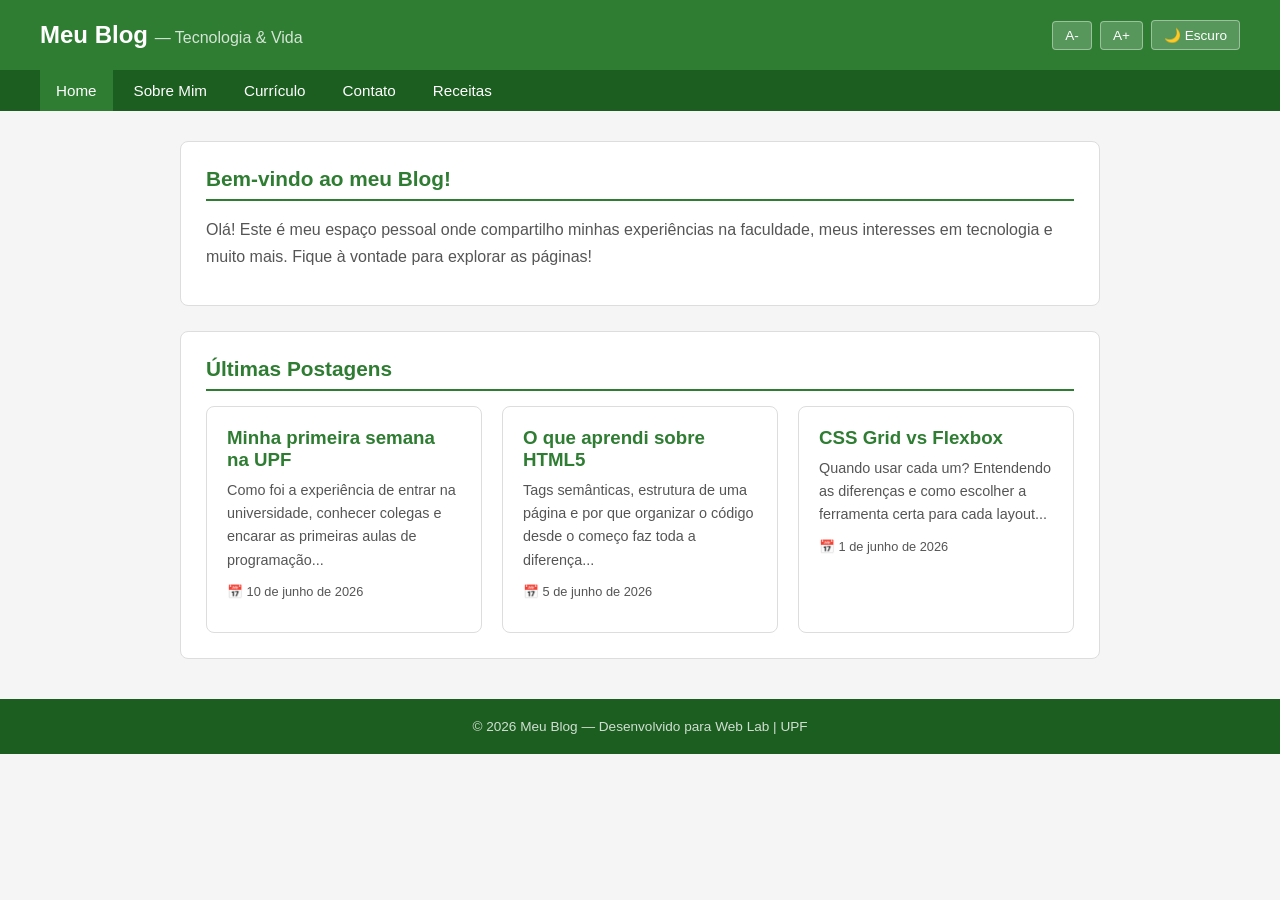
==== index.html @ dc5e02b0 "first commit" ====
<!DOCTYPE html>
<html lang="pt-BR">
<head>
  <meta charset="UTF-8">
  <meta name="viewport" content="width=device-width, initial-scale=1.0">
  <title>Meu Blog - Home</title>
  <link rel="stylesheet" href="css/style.css">
</head>
<body>

  <!-- CABEÇALHO -->
  <header>
    <h1>Meu Blog <span>— Tecnologia & Vida</span></h1>
    <div class="controles">
      <button onclick="diminuirFonte()">A-</button>
      <button onclick="aumentarFonte()">A+</button>
      <button id="btn-dark" onclick="alternarDarkMode()">🌙 Escuro</button>
    </div>
  </header>

  <!-- MENU DE NAVEGAÇÃO -->
  <nav>
    <ul>
      <li><a href="index.html" class="ativo">Home</a></li>
      <li><a href="about.html">Sobre Mim</a></li>
      <li><a href="curriculum.html">Currículo</a></li>
      <li><a href="contact.html">Contato</a></li>
      <li><a href="receitas.html">Receitas</a></li>
    </ul>
  </nav>

  <!-- CONTEÚDO PRINCIPAL -->
  <main>

    <!-- Apresentação -->
    <section>
      <h2>Bem-vindo ao meu Blog!</h2>
      <p>
        Olá! Este é meu espaço pessoal onde compartilho minhas experiências na faculdade,
        meus interesses em tecnologia e muito mais. Fique à vontade para explorar as páginas!
      </p>
    </section>

    <!-- Últimas Postagens -->
    <section>
      <h2>Últimas Postagens</h2>
      <div class="posts">

        <div class="card">
          <h3>Minha primeira semana na UPF</h3>
          <p>Como foi a experiência de entrar na universidade, conhecer colegas e encarar as primeiras aulas de programação...</p>
          <p class="data">📅 10 de junho de 2026</p>
        </div>

        <div class="card">
          <h3>O que aprendi sobre HTML5</h3>
          <p>Tags semânticas, estrutura de uma página e por que organizar o código desde o começo faz toda a diferença...</p>
          <p class="data">📅 5 de junho de 2026</p>
        </div>

        <div class="card">
          <h3>CSS Grid vs Flexbox</h3>
          <p>Quando usar cada um? Entendendo as diferenças e como escolher a ferramenta certa para cada layout...</p>
          <p class="data">📅 1 de junho de 2026</p>
        </div>

      </div>
    </section>

  </main>

  <!-- RODAPÉ -->
  <footer>
    <p>© 2026 Meu Blog — Desenvolvido para Web Lab | UPF</p>
  </footer>

  <!-- SCRIPT -->
  <script src="js/script.js"></script>

</body>
</html>
---- css/style.css ----
/* ===== VARIÁVEIS DE CORES ===== */
:root {
  --cor-fundo: #f5f5f5;
  --cor-fundo-card: #ffffff;
  --cor-texto: #222222;
  --cor-texto-suave: #555555;
  --cor-primaria: #2e7d32; /* verde */
  --cor-primaria-escura: #1b5e20;
  --cor-borda: #dddddd;
  --cor-header: #2e7d32;
  --cor-footer: #1b5e20;
}

/* ===== DARK MODE ===== */
body.dark {
  --cor-fundo: #121212;
  --cor-fundo-card: #1e1e1e;
  --cor-texto: #eeeeee;
  --cor-texto-suave: #aaaaaa;
  --cor-primaria: #66bb6a;
  --cor-primaria-escura: #43a047;
  --cor-borda: #333333;
  --cor-header: #1b5e20;
  --cor-footer: #0a3d0a;
}

/* ===== RESET E BASE ===== */
* {
  margin: 0;
  padding: 0;
  box-sizing: border-box;
}

body {
  font-family: 'Segoe UI', Arial, sans-serif;
  font-size: 16px;
  background-color: var(--cor-fundo);
  color: var(--cor-texto);
  transition: background-color 0.3s, color 0.3s;
}

a {
  color: var(--cor-primaria);
  text-decoration: none;
}

a:hover {
  text-decoration: underline;
}

/* ===== HEADER ===== */
header {
  background-color: var(--cor-header);
  color: white;
  padding: 20px 40px;
  display: flex;
  justify-content: space-between;
  align-items: center;
  flex-wrap: wrap;
  gap: 10px;
}

header h1 {
  font-size: 1.5rem;
}

header h1 span {
  font-weight: normal;
  font-size: 1rem;
  opacity: 0.8;
}

/* ===== NAVEGAÇÃO ===== */
nav {
  background-color: var(--cor-primaria-escura);
  padding: 0 40px;
}

nav ul {
  list-style: none;
  display: flex;
  flex-wrap: wrap;
  gap: 5px;
}

nav ul li a {
  display: block;
  color: white;
  padding: 12px 16px;
  font-size: 0.95rem;
  transition: background-color 0.2s;
}

nav ul li a:hover,
nav ul li a.ativo {
  background-color: var(--cor-primaria);
  text-decoration: none;
}

/* ===== CONTROLES DE ACESSIBILIDADE ===== */
.controles {
  display: flex;
  gap: 8px;
  align-items: center;
}

.controles button {
  background-color: rgba(255,255,255,0.2);
  color: white;
  border: 1px solid rgba(255,255,255,0.4);
  padding: 6px 12px;
  border-radius: 4px;
  cursor: pointer;
  font-size: 0.85rem;
  transition: background-color 0.2s;
}

.controles button:hover {
  background-color: rgba(255,255,255,0.35);
}

/* ===== CONTEÚDO PRINCIPAL ===== */
main {
  max-width: 960px;
  margin: 30px auto;
  padding: 0 20px;
}

/* ===== SEÇÕES ===== */
section {
  background-color: var(--cor-fundo-card);
  border: 1px solid var(--cor-borda);
  border-radius: 8px;
  padding: 25px;
  margin-bottom: 25px;
}

section h2 {
  color: var(--cor-primaria);
  margin-bottom: 15px;
  font-size: 1.3rem;
  border-bottom: 2px solid var(--cor-primaria);
  padding-bottom: 8px;
}

section p {
  line-height: 1.7;
  color: var(--cor-texto-suave);
  margin-bottom: 10px;
}

/* ===== CARDS DE POSTAGENS ===== */
.posts {
  display: grid;
  grid-template-columns: repeat(auto-fill, minmax(260px, 1fr));
  gap: 20px;
}

.card {
  background-color: var(--cor-fundo-card);
  border: 1px solid var(--cor-borda);
  border-radius: 8px;
  padding: 20px;
  transition: box-shadow 0.2s;
}

.card:hover {
  box-shadow: 0 4px 12px rgba(0,0,0,0.1);
}

.card h3 {
  color: var(--cor-primaria);
  margin-bottom: 8px;
}

.card p {
  font-size: 0.9rem;
  color: var(--cor-texto-suave);
  line-height: 1.6;
}

.card .data {
  font-size: 0.8rem;
  color: var(--cor-texto-suave);
  margin-top: 10px;
}

/* ===== FOTO SOBRE MIM ===== */
.sobre-conteudo {
  display: flex;
  gap: 25px;
  align-items: flex-start;
  flex-wrap: wrap;
}

.sobre-conteudo img {
  width: 180px;
  height: 180px;
  border-radius: 50%;
  object-fit: cover;
  border: 4px solid var(--cor-primaria);
  flex-shrink: 0;
}

/* ===== LISTAS NO CURRÍCULO ===== */
ul.lista-cv {
  list-style: none;
  padding: 0;
}

ul.lista-cv li {
  padding: 8px 0;
  border-bottom: 1px solid var(--cor-borda);
  color: var(--cor-texto-suave);
}

ul.lista-cv li:last-child {
  border-bottom: none;
}

ul.lista-cv li::before {
  content: "▸ ";
  color: var(--cor-primaria);
}

/* ===== TABELA ===== */
table {
  width: 100%;
  border-collapse: collapse;
  margin-top: 10px;
}

table th {
  background-color: var(--cor-primaria);
  color: white;
  padding: 10px 12px;
  text-align: left;
  font-size: 0.9rem;
}

table td {
  padding: 9px 12px;
  border-bottom: 1px solid var(--cor-borda);
  color: var(--cor-texto-suave);
  font-size: 0.9rem;
}

table tr:hover td {
  background-color: var(--cor-fundo);
}

/* ===== FORMULÁRIO ===== */
form {
  display: flex;
  flex-direction: column;
  gap: 15px;
}

form label {
  font-size: 0.9rem;
  font-weight: bold;
  color: var(--cor-texto);
  margin-bottom: 4px;
  display: block;
}

form input,
form textarea,
form select {
  width: 100%;
  padding: 10px 14px;
  border: 1px solid var(--cor-borda);
  border-radius: 6px;
  background-color: var(--cor-fundo);
  color: var(--cor-texto);
  font-size: 0.95rem;
  font-family: inherit;
  transition: border-color 0.2s;
}

form input:focus,
form textarea:focus,
form select:focus {
  outline: none;
  border-color: var(--cor-primaria);
}

form textarea {
  resize: vertical;
  min-height: 120px;
}

form button[type="submit"] {
  background-color: var(--cor-primaria);
  color: white;
  border: none;
  padding: 12px 24px;
  border-radius: 6px;
  cursor: pointer;
  font-size: 1rem;
  align-self: flex-start;
  transition: background-color 0.2s;
}

form button[type="submit"]:hover {
  background-color: var(--cor-primaria-escura);
}

.campo-erro {
  border-color: #e53935 !important;
}

.msg-erro {
  color: #e53935;
  font-size: 0.82rem;
  margin-top: 3px;
}

.msg-sucesso {
  background-color: #e8f5e9;
  color: #2e7d32;
  border: 1px solid #a5d6a7;
  padding: 12px 16px;
  border-radius: 6px;
  display: none;
}

/* ===== LISTA DE RECEITAS ===== */
.lista-receitas {
  list-style: none;
  padding: 0;
}

.lista-receitas li {
  padding: 12px 0;
  border-bottom: 1px solid var(--cor-borda);
}

.lista-receitas li:last-child {
  border-bottom: none;
}

.lista-receitas li a {
  font-weight: bold;
  font-size: 1rem;
}

.lista-receitas li span {
  display: block;
  font-size: 0.85rem;
  color: var(--cor-texto-suave);
  margin-top: 3px;
}

/* ===== RECEITA DETALHE ===== */
.ingredientes-lista {
  padding-left: 20px;
  line-height: 2;
  color: var(--cor-texto-suave);
}

.preparo-lista {
  padding-left: 20px;
  line-height: 2;
  color: var(--cor-texto-suave);
}

.preparo-lista li {
  margin-bottom: 6px;
}

/* ===== FOOTER ===== */
footer {
  background-color: var(--cor-footer);
  color: rgba(255,255,255,0.8);
  text-align: center;
  padding: 20px;
  font-size: 0.85rem;
  margin-top: 40px;
}
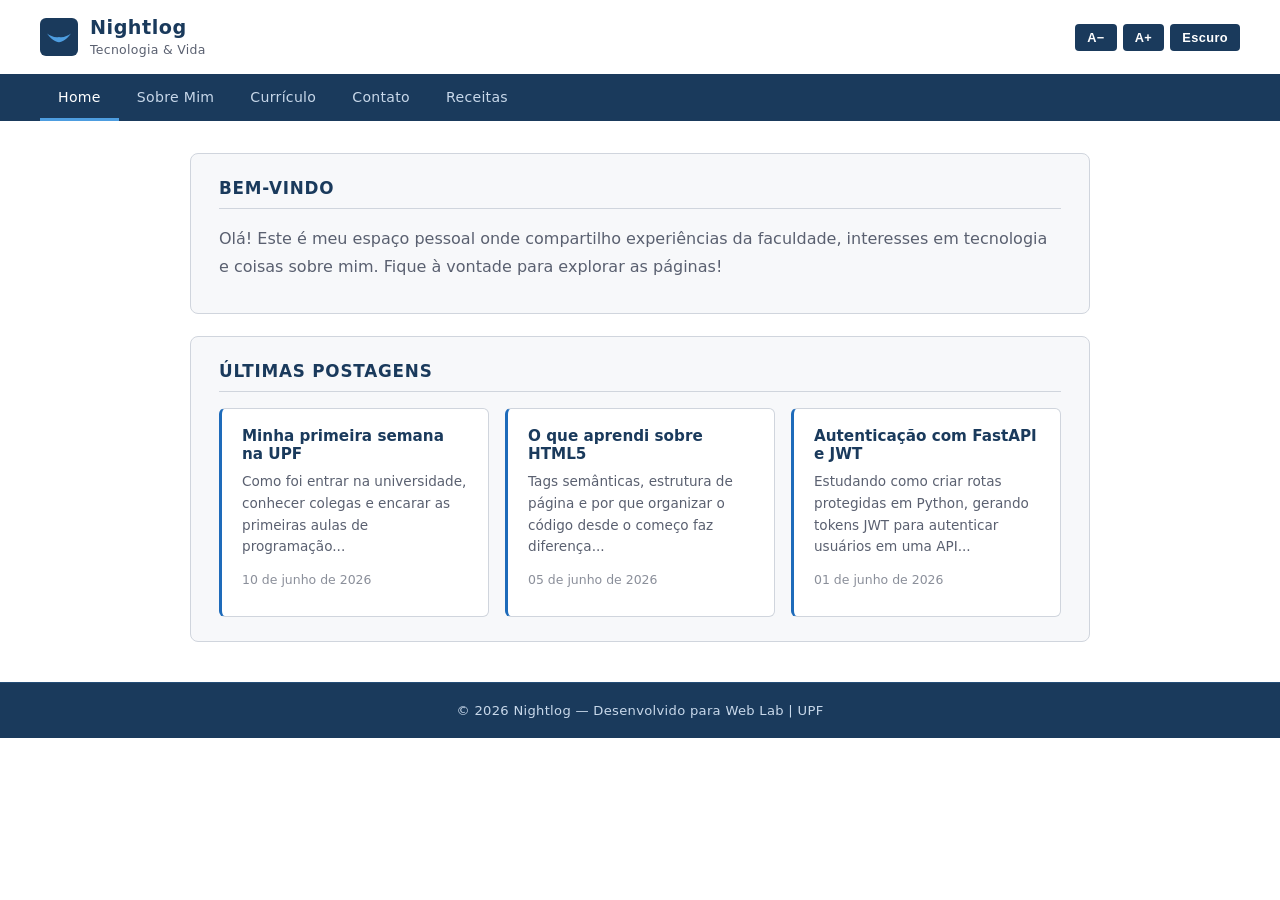
==== commit b83b2a16: "feat: blog completo" ====
--- a/index.html
+++ b/index.html
@@ -3,22 +3,31 @@
 <head>
   <meta charset="UTF-8">
   <meta name="viewport" content="width=device-width, initial-scale=1.0">
-  <title>Meu Blog - Home</title>
+  <title>Meu Blog — Home</title>
   <link rel="stylesheet" href="css/style.css">
 </head>
 <body>
 
-  <!-- CABEÇALHO -->
   <header>
-    <h1>Meu Blog <span>— Tecnologia & Vida</span></h1>
+    <div class="logo">
+      <div class="logo-icon">
+        <!-- asa estilizada — Nightwing -->
+        <svg viewBox="0 0 28 16" xmlns="http://www.w3.org/2000/svg">
+          <path d="M14 14 C10 14 4 10 0 4 C4 7 9 9 14 8 C19 9 24 7 28 4 C24 10 18 14 14 14Z"/>
+        </svg>
+      </div>
+      <div class="logo-text">
+        <h1>Nightlog</h1>
+        <span>Tecnologia &amp; Vida</span>
+      </div>
+    </div>
     <div class="controles">
-      <button onclick="diminuirFonte()">A-</button>
+      <button onclick="diminuirFonte()">A−</button>
       <button onclick="aumentarFonte()">A+</button>
-      <button id="btn-dark" onclick="alternarDarkMode()">🌙 Escuro</button>
+      <button id="btn-dark" onclick="alternarDarkMode()">Escuro</button>
     </div>
   </header>
 
-  <!-- MENU DE NAVEGAÇÃO -->
   <nav>
     <ul>
       <li><a href="index.html" class="ativo">Home</a></li>
@@ -29,39 +38,36 @@
     </ul>
   </nav>
 
-  <!-- CONTEÚDO PRINCIPAL -->
   <main>
 
-    <!-- Apresentação -->
     <section>
-      <h2>Bem-vindo ao meu Blog!</h2>
+      <h2>Bem-vindo</h2>
       <p>
-        Olá! Este é meu espaço pessoal onde compartilho minhas experiências na faculdade,
-        meus interesses em tecnologia e muito mais. Fique à vontade para explorar as páginas!
+        Olá! Este é meu espaço pessoal onde compartilho experiências da faculdade,
+        interesses em tecnologia e coisas sobre mim. Fique à vontade para explorar as páginas!
       </p>
     </section>
 
-    <!-- Últimas Postagens -->
     <section>
       <h2>Últimas Postagens</h2>
       <div class="posts">
 
         <div class="card">
           <h3>Minha primeira semana na UPF</h3>
-          <p>Como foi a experiência de entrar na universidade, conhecer colegas e encarar as primeiras aulas de programação...</p>
-          <p class="data">📅 10 de junho de 2026</p>
+          <p>Como foi entrar na universidade, conhecer colegas e encarar as primeiras aulas de programação...</p>
+          <p class="data">10 de junho de 2026</p>
         </div>
 
         <div class="card">
           <h3>O que aprendi sobre HTML5</h3>
-          <p>Tags semânticas, estrutura de uma página e por que organizar o código desde o começo faz toda a diferença...</p>
-          <p class="data">📅 5 de junho de 2026</p>
+          <p>Tags semânticas, estrutura de página e por que organizar o código desde o começo faz diferença...</p>
+          <p class="data">05 de junho de 2026</p>
         </div>
 
         <div class="card">
-          <h3>CSS Grid vs Flexbox</h3>
-          <p>Quando usar cada um? Entendendo as diferenças e como escolher a ferramenta certa para cada layout...</p>
-          <p class="data">📅 1 de junho de 2026</p>
+          <h3>Autenticação com FastAPI e JWT</h3>
+          <p>Estudando como criar rotas protegidas em Python, gerando tokens JWT para autenticar usuários em uma API...</p>
+          <p class="data">01 de junho de 2026</p>
         </div>
 
       </div>
@@ -69,13 +75,10 @@
 
   </main>
 
-  <!-- RODAPÉ -->
   <footer>
-    <p>© 2026 Meu Blog — Desenvolvido para Web Lab | UPF</p>
+    <p>© 2026 Nightlog — Desenvolvido para Web Lab | UPF</p>
   </footer>
 
-  <!-- SCRIPT -->
   <script src="js/script.js"></script>
-
 </body>
 </html>
--- a/css/style.css
+++ b/css/style.css
@@ -1,58 +1,65 @@
-/* ===== VARIÁVEIS DE CORES ===== */
+/* 
+   PALETA NIGHTWING
+   Fundo: branco (#ffffff)
+   Texto: cinza escuro (#2c2c2c)
+   Primária: azul naval (#1a3a5c)
+   Destaque: azul brilhante (#1e6bba)
+   Borda: cinza suave (#d0d5dd)
+    */
+
 :root {
-  --cor-fundo: #f5f5f5;
-  --cor-fundo-card: #ffffff;
-  --cor-texto: #222222;
-  --cor-texto-suave: #555555;
-  --cor-primaria: #2e7d32; /* verde */
-  --cor-primaria-escura: #1b5e20;
-  --cor-borda: #dddddd;
-  --cor-header: #2e7d32;
-  --cor-footer: #1b5e20;
-}
-
-/* ===== DARK MODE ===== */
+  --fundo:       #ffffff;
+  --fundo-card:  #f7f8fa;
+  --fundo-nav:   #1a3a5c;
+  --texto:       #2c2c2c;
+  --texto-suave: #5a6070;
+  --primaria:    #1e6bba;
+  --primaria-dk: #1a3a5c;
+  --borda:       #d0d5dd;
+  --header-bg:   #ffffff;
+  --header-txt:  #1a3a5c;
+  --footer-bg:   #1a3a5c;
+  --footer-txt:  #c8d8ea;
+  --btn-bg:      #1a3a5c;
+  --btn-txt:     #ffffff;
+}
+
 body.dark {
-  --cor-fundo: #121212;
-  --cor-fundo-card: #1e1e1e;
-  --cor-texto: #eeeeee;
-  --cor-texto-suave: #aaaaaa;
-  --cor-primaria: #66bb6a;
-  --cor-primaria-escura: #43a047;
-  --cor-borda: #333333;
-  --cor-header: #1b5e20;
-  --cor-footer: #0a3d0a;
-}
-
-/* ===== RESET E BASE ===== */
-* {
-  margin: 0;
-  padding: 0;
-  box-sizing: border-box;
-}
+  --fundo:       #16191e;
+  --fundo-card:  #1f2430;
+  --fundo-nav:   #0d1117;
+  --texto:       #e4e8f0;
+  --texto-suave: #8899aa;
+  --primaria:    #4d9de0;
+  --primaria-dk: #2a6faa;
+  --borda:       #2e3a4a;
+  --header-bg:   #0d1117;
+  --header-txt:  #4d9de0;
+  --footer-bg:   #0d1117;
+  --footer-txt:  #4d7fa0;
+  --btn-bg:      #4d9de0;
+  --btn-txt:     #0d1117;
+}
+
+/*  BASE  */
+* { margin: 0; padding: 0; box-sizing: border-box; }
 
 body {
-  font-family: 'Segoe UI', Arial, sans-serif;
+  font-family: 'Segoe UI', system-ui, sans-serif;
   font-size: 16px;
-  background-color: var(--cor-fundo);
-  color: var(--cor-texto);
-  transition: background-color 0.3s, color 0.3s;
-}
-
-a {
-  color: var(--cor-primaria);
-  text-decoration: none;
-}
-
-a:hover {
-  text-decoration: underline;
-}
-
-/* ===== HEADER ===== */
+  background: var(--fundo);
+  color: var(--texto);
+  transition: background .3s, color .3s;
+}
+
+a { color: var(--primaria); text-decoration: none; }
+a:hover { text-decoration: underline; }
+
+/*  HEADER  */
 header {
-  background-color: var(--cor-header);
-  color: white;
-  padding: 20px 40px;
+  background: var(--header-bg);
+  border-bottom: 2px solid var(--primaria-dk);
+  padding: 16px 40px;
   display: flex;
   justify-content: space-between;
   align-items: center;
@@ -60,321 +67,287 @@
   gap: 10px;
 }
 
-header h1 {
-  font-size: 1.5rem;
-}
-
-header h1 span {
-  font-weight: normal;
-  font-size: 1rem;
-  opacity: 0.8;
-}
-
-/* ===== NAVEGAÇÃO ===== */
-nav {
-  background-color: var(--cor-primaria-escura);
-  padding: 0 40px;
-}
-
-nav ul {
-  list-style: none;
-  display: flex;
-  flex-wrap: wrap;
-  gap: 5px;
-}
-
-nav ul li a {
-  display: block;
-  color: white;
-  padding: 12px 16px;
-  font-size: 0.95rem;
-  transition: background-color 0.2s;
-}
-
-nav ul li a:hover,
-nav ul li a.ativo {
-  background-color: var(--cor-primaria);
-  text-decoration: none;
-}
-
-/* ===== CONTROLES DE ACESSIBILIDADE ===== */
-.controles {
-  display: flex;
-  gap: 8px;
+.logo {
+  display: flex;
   align-items: center;
-}
+  gap: 12px;
+}
+
+.logo-icon {
+  width: 38px;
+  height: 38px;
+  background: var(--primaria-dk);
+  border-radius: 6px;
+  display: flex;
+  align-items: center;
+  justify-content: center;
+}
+
+/* Símbolo de asa — referência Nightwing */
+.logo-icon svg { width: 24px; height: 14px; fill: #4d9de0; }
+
+.logo-text h1 { font-size: 1.2rem; color: var(--header-txt); font-weight: 700; letter-spacing: .5px; }
+.logo-text span { font-size: .78rem; color: var(--texto-suave); letter-spacing: .3px; }
+
+/*  BOTÕES DE CONTROLE  */
+.controles { display: flex; gap: 6px; }
 
 .controles button {
-  background-color: rgba(255,255,255,0.2);
-  color: white;
-  border: 1px solid rgba(255,255,255,0.4);
+  background: var(--btn-bg);
+  color: var(--btn-txt);
+  border: none;
   padding: 6px 12px;
   border-radius: 4px;
   cursor: pointer;
-  font-size: 0.85rem;
-  transition: background-color 0.2s;
-}
-
-.controles button:hover {
-  background-color: rgba(255,255,255,0.35);
-}
-
-/* ===== CONTEÚDO PRINCIPAL ===== */
-main {
-  max-width: 960px;
-  margin: 30px auto;
-  padding: 0 20px;
-}
-
-/* ===== SEÇÕES ===== */
+  font-size: .8rem;
+  font-weight: 600;
+  letter-spacing: .4px;
+  transition: opacity .2s;
+}
+
+.controles button:hover { opacity: .8; }
+
+/* NAVEGACAO */
+nav {
+  background: var(--fundo-nav);
+  padding: 0 40px;
+}
+
+nav ul { list-style: none; display: flex; flex-wrap: wrap; }
+
+nav ul li a {
+  display: block;
+  color: #c8d8ea;
+  padding: 13px 18px;
+  font-size: .88rem;
+  font-weight: 500;
+  letter-spacing: .3px;
+  border-bottom: 3px solid transparent;
+  transition: color .2s, border-color .2s;
+}
+
+nav ul li a:hover,
+nav ul li a.ativo {
+  color: #ffffff;
+  border-bottom-color: #4d9de0;
+  text-decoration: none;
+}
+
+/*  MAIN  */
+main { max-width: 940px; margin: 32px auto; padding: 0 20px; }
+
+/*  SEÇÃO  */
 section {
-  background-color: var(--cor-fundo-card);
-  border: 1px solid var(--cor-borda);
+  background: var(--fundo-card);
+  border: 1px solid var(--borda);
   border-radius: 8px;
-  padding: 25px;
-  margin-bottom: 25px;
+  padding: 24px 28px;
+  margin-bottom: 22px;
 }
 
 section h2 {
-  color: var(--cor-primaria);
-  margin-bottom: 15px;
-  font-size: 1.3rem;
-  border-bottom: 2px solid var(--cor-primaria);
-  padding-bottom: 8px;
-}
+  font-size: 1.05rem;
+  font-weight: 700;
+  color: var(--primaria-dk);
+  text-transform: uppercase;
+  letter-spacing: .8px;
+  margin-bottom: 16px;
+  padding-bottom: 10px;
+  border-bottom: 1px solid var(--borda);
+}
+
+body.dark section h2 { color: var(--primaria); }
 
 section p {
-  line-height: 1.7;
-  color: var(--cor-texto-suave);
-  margin-bottom: 10px;
-}
-
-/* ===== CARDS DE POSTAGENS ===== */
+  line-height: 1.75;
+  color: var(--texto-suave);
+  margin-bottom: 8px;
+}
+
+/*  CARDS DE POSTS  */
 .posts {
   display: grid;
-  grid-template-columns: repeat(auto-fill, minmax(260px, 1fr));
-  gap: 20px;
+  grid-template-columns: repeat(auto-fill, minmax(250px, 1fr));
+  gap: 16px;
 }
 
 .card {
-  background-color: var(--cor-fundo-card);
-  border: 1px solid var(--cor-borda);
+  background: var(--fundo);
+  border: 1px solid var(--borda);
+  border-left: 3px solid var(--primaria);
+  border-radius: 6px;
+  padding: 18px 20px;
+  transition: border-left-color .2s, box-shadow .2s;
+}
+
+.card:hover {
+  border-left-color: var(--primaria-dk);
+  box-shadow: 0 2px 10px rgba(26,58,92,.08);
+}
+
+.card h3 { font-size: .95rem; color: var(--primaria-dk); margin-bottom: 8px; }
+body.dark .card h3 { color: var(--primaria); }
+.card p { font-size: .85rem; color: var(--texto-suave); line-height: 1.6; }
+.card .data { font-size: .78rem; color: var(--texto-suave); margin-top: 12px; opacity: .7; }
+
+/*  SOBRE MIM  */
+.sobre-conteudo { display: flex; gap: 24px; align-items: flex-start; flex-wrap: wrap; }
+
+.sobre-conteudo img {
+  width: 160px;
+  height: 160px;
   border-radius: 8px;
-  padding: 20px;
-  transition: box-shadow 0.2s;
-}
-
-.card:hover {
-  box-shadow: 0 4px 12px rgba(0,0,0,0.1);
-}
-
-.card h3 {
-  color: var(--cor-primaria);
-  margin-bottom: 8px;
-}
-
-.card p {
-  font-size: 0.9rem;
-  color: var(--cor-texto-suave);
-  line-height: 1.6;
-}
-
-.card .data {
-  font-size: 0.8rem;
-  color: var(--cor-texto-suave);
-  margin-top: 10px;
-}
-
-/* ===== FOTO SOBRE MIM ===== */
-.sobre-conteudo {
-  display: flex;
-  gap: 25px;
-  align-items: flex-start;
-  flex-wrap: wrap;
-}
-
-.sobre-conteudo img {
-  width: 180px;
-  height: 180px;
-  border-radius: 50%;
   object-fit: cover;
-  border: 4px solid var(--cor-primaria);
+  border: 2px solid var(--primaria-dk);
   flex-shrink: 0;
 }
 
-/* ===== LISTAS NO CURRÍCULO ===== */
-ul.lista-cv {
-  list-style: none;
-  padding: 0;
-}
+/*  LISTAS CURRÍCULO  */
+ul.lista-cv { list-style: none; padding: 0; }
 
 ul.lista-cv li {
-  padding: 8px 0;
-  border-bottom: 1px solid var(--cor-borda);
-  color: var(--cor-texto-suave);
-}
-
-ul.lista-cv li:last-child {
-  border-bottom: none;
-}
+  padding: 9px 0;
+  border-bottom: 1px solid var(--borda);
+  color: var(--texto-suave);
+  font-size: .9rem;
+  display: flex;
+  align-items: baseline;
+  gap: 8px;
+}
+
+ul.lista-cv li:last-child { border-bottom: none; }
 
 ul.lista-cv li::before {
-  content: "▸ ";
-  color: var(--cor-primaria);
-}
-
-/* ===== TABELA ===== */
-table {
-  width: 100%;
-  border-collapse: collapse;
-  margin-top: 10px;
-}
+  content: "▸";
+  color: var(--primaria);
+  flex-shrink: 0;
+}
+
+/*  TABELA  */
+table { width: 100%; border-collapse: collapse; font-size: .88rem; }
 
 table th {
-  background-color: var(--cor-primaria);
-  color: white;
-  padding: 10px 12px;
+  background: var(--primaria-dk);
+  color: #e0ecf8;
+  padding: 10px 14px;
   text-align: left;
-  font-size: 0.9rem;
+  font-weight: 600;
+  letter-spacing: .3px;
 }
 
 table td {
-  padding: 9px 12px;
-  border-bottom: 1px solid var(--cor-borda);
-  color: var(--cor-texto-suave);
-  font-size: 0.9rem;
-}
-
-table tr:hover td {
-  background-color: var(--cor-fundo);
-}
-
-/* ===== FORMULÁRIO ===== */
-form {
-  display: flex;
-  flex-direction: column;
-  gap: 15px;
-}
+  padding: 9px 14px;
+  border-bottom: 1px solid var(--borda);
+  color: var(--texto-suave);
+}
+
+table tr:last-child td { border-bottom: none; }
+table tbody tr:hover td { background: rgba(30,107,186,.04); }
+
+/*  FORMULÁRIO  */
+form { display: flex; flex-direction: column; gap: 14px; }
 
 form label {
-  font-size: 0.9rem;
-  font-weight: bold;
-  color: var(--cor-texto);
-  margin-bottom: 4px;
+  font-size: .82rem;
+  font-weight: 700;
+  color: var(--texto);
+  letter-spacing: .3px;
+  text-transform: uppercase;
   display: block;
+  margin-bottom: 5px;
 }
 
 form input,
-form textarea,
-form select {
+form textarea {
   width: 100%;
   padding: 10px 14px;
-  border: 1px solid var(--cor-borda);
-  border-radius: 6px;
-  background-color: var(--cor-fundo);
-  color: var(--cor-texto);
-  font-size: 0.95rem;
+  border: 1px solid var(--borda);
+  border-radius: 6px;
+  background: var(--fundo);
+  color: var(--texto);
+  font-size: .92rem;
   font-family: inherit;
-  transition: border-color 0.2s;
+  transition: border-color .2s;
 }
 
 form input:focus,
-form textarea:focus,
-form select:focus {
+form textarea:focus {
   outline: none;
-  border-color: var(--cor-primaria);
-}
-
-form textarea {
-  resize: vertical;
-  min-height: 120px;
-}
+  border-color: var(--primaria);
+}
+
+form textarea { resize: vertical; min-height: 120px; }
 
 form button[type="submit"] {
-  background-color: var(--cor-primaria);
-  color: white;
+  background: var(--primaria-dk);
+  color: #fff;
   border: none;
-  padding: 12px 24px;
+  padding: 11px 26px;
   border-radius: 6px;
   cursor: pointer;
-  font-size: 1rem;
+  font-size: .9rem;
+  font-weight: 700;
+  letter-spacing: .4px;
   align-self: flex-start;
-  transition: background-color 0.2s;
-}
-
-form button[type="submit"]:hover {
-  background-color: var(--cor-primaria-escura);
-}
-
-.campo-erro {
-  border-color: #e53935 !important;
-}
-
-.msg-erro {
-  color: #e53935;
-  font-size: 0.82rem;
-  margin-top: 3px;
-}
+  transition: background .2s;
+}
+
+form button[type="submit"]:hover { background: var(--primaria); }
+
+.campo-erro { border-color: #c0392b !important; }
+.msg-erro { color: #c0392b; font-size: .8rem; margin-top: 4px; display: block; }
 
 .msg-sucesso {
-  background-color: #e8f5e9;
-  color: #2e7d32;
-  border: 1px solid #a5d6a7;
+  background: #eaf4ff;
+  color: #1a3a5c;
+  border: 1px solid #b0d0f0;
+  border-left: 4px solid var(--primaria);
   padding: 12px 16px;
   border-radius: 6px;
+  font-size: .9rem;
+  margin-bottom: 16px;
   display: none;
 }
 
-/* ===== LISTA DE RECEITAS ===== */
-.lista-receitas {
-  list-style: none;
-  padding: 0;
-}
+body.dark .msg-sucesso { background: #1f2a3a; color: #4d9de0; border-color: #2a5080; }
+
+/* ===== RECEITAS  */
+.lista-receitas { list-style: none; padding: 0; }
 
 .lista-receitas li {
-  padding: 12px 0;
-  border-bottom: 1px solid var(--cor-borda);
-}
-
-.lista-receitas li:last-child {
-  border-bottom: none;
-}
-
-.lista-receitas li a {
-  font-weight: bold;
-  font-size: 1rem;
-}
-
-.lista-receitas li span {
-  display: block;
-  font-size: 0.85rem;
-  color: var(--cor-texto-suave);
-  margin-top: 3px;
-}
-
-/* ===== RECEITA DETALHE ===== */
-.ingredientes-lista {
-  padding-left: 20px;
-  line-height: 2;
-  color: var(--cor-texto-suave);
-}
-
-.preparo-lista {
-  padding-left: 20px;
-  line-height: 2;
-  color: var(--cor-texto-suave);
-}
-
-.preparo-lista li {
-  margin-bottom: 6px;
-}
-
-/* ===== FOOTER ===== */
+  padding: 13px 0;
+  border-bottom: 1px solid var(--borda);
+  display: flex;
+  align-items: center;
+  gap: 12px;
+}
+
+.lista-receitas li:last-child { border-bottom: none; }
+
+.lista-receitas li::before {
+  content: "◆";
+  color: var(--primaria);
+  font-size: .7rem;
+  flex-shrink: 0;
+}
+
+.lista-receitas a { font-weight: 600; font-size: .95rem; }
+.lista-receitas span { font-size: .82rem; color: var(--texto-suave); margin-left: auto; }
+
+/* ===== RECEITA DETALHE  */
+.ingredientes-lista,
+.preparo-lista { padding-left: 22px; color: var(--texto-suave); line-height: 2; font-size: .92rem; }
+
+.preparo-lista li { margin-bottom: 4px; }
+
+/*  FOOTER  */
 footer {
-  background-color: var(--cor-footer);
-  color: rgba(255,255,255,0.8);
+  background: var(--footer-bg);
+  color: var(--footer-txt);
   text-align: center;
   padding: 20px;
-  font-size: 0.85rem;
+  font-size: .82rem;
+  letter-spacing: .3px;
   margin-top: 40px;
+  border-top: 1px solid rgba(77,157,224,.2);
 }
